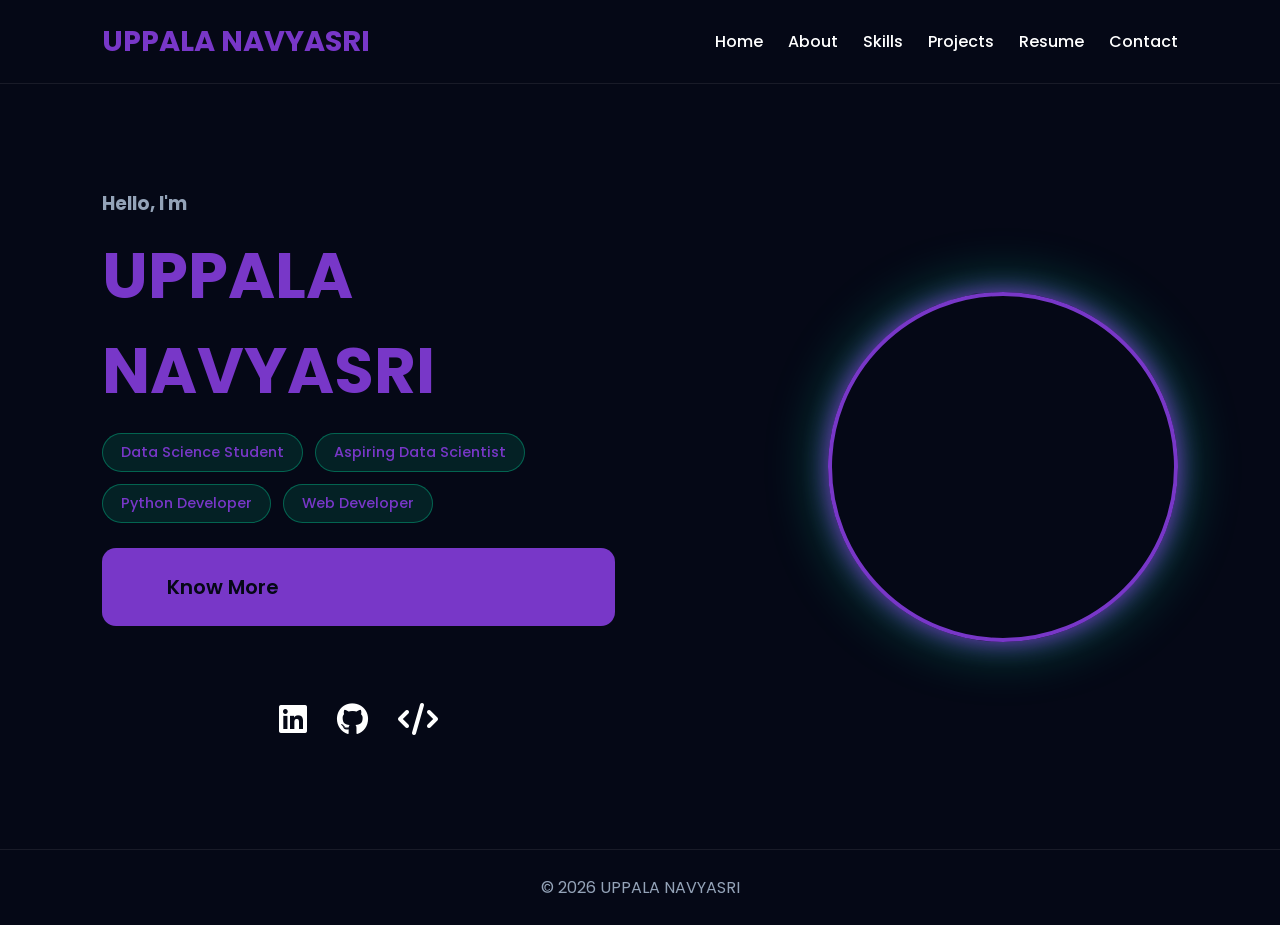
==== index.html @ a3a9b702 "Add files via upload" ====
<!DOCTYPE html>
<html lang="en">
<head>
<meta charset="UTF-8">
<meta name="viewport" content="width=device-width, initial-scale=1.0">

<title>UPPALA NAVYASRI</title>

<link rel="stylesheet" href="style.css">

<link rel="stylesheet"
href="https://cdnjs.cloudflare.com/ajax/libs/font-awesome/6.5.1/css/all.min.css">

<link href="https://fonts.googleapis.com/css2?family=Poppins:wght@300;400;500;600;700&display=swap"
rel="stylesheet">
</head>

<body>

<nav class="navbar">
<div class="logo">UPPALA NAVYASRI</div>

<ul class="nav-links">
<li><a href="index.html">Home</a></li>
<li><a href="about.html">About</a></li>
<li><a href="skills.html">Skills</a></li>
<li><a href="projects.html">Projects</a></li>
<li><a href="resume.html">Resume</a></li>
<li><a href="contact.html">Contact</a></li>
</ul>
</nav>

<section class="hero">
    <div class="hero-left">
        <h3>Hello, I'm</h3>
        <h1>UPPALA NAVYASRI</h1>
        
        <!-- Goals/Tags -->
        <div class="hero-goals">
            <span>Data Science Student</span>
            <span>Aspiring Data Scientist</span>
            <span>Python Developer</span>
            <span>Web Developer</span>
        </div>
        
        
        
        <!-- Larger Know More Button -->
        <a href="#about" class="btn btn-large">Know More</a>
        



<div class="social-icons">

<a href="https://www.linkedin.com/in/navya-sri-2b94ba389" target="_blank">
<i class="fab fa-linkedin"></i>
</a>

<a href="https://github.com/Navya-sri93/" target="_blank">
<i class="fab fa-github"></i>
</a>

<a href="https://leetcode.com/u/uppalanavyasri/" target="_blank">
<i class="fas fa-code"></i>
</a>

</div>

</div>

<div class="hero-right">
<img src="images/profile.png.jpeg" alt="Profile">
</div>

</section>

<footer>
© 2026 UPPALA NAVYASRI
</footer>

</body>
</html>
---- style.css ----
* {
    margin: 0;
    padding: 0;
    box-sizing: border-box;
    font-family: 'Poppins', sans-serif;
}

html {
    scroll-behavior: smooth;
}

body {
    background: #050816;
    color: white;
    min-height: 100vh;
}

/* ===================== */
/* NAVBAR */
/* ===================== */

.navbar {
    display: flex;
    justify-content: space-between;
    align-items: center;
    padding: 20px 8%;
    background: #050816;
    border-bottom: 1px solid rgba(255, 255, 255, 0.08);
    position: sticky;
    top: 0;
    z-index: 1000;
}

.logo {
    color: #7837c8;
    font-size: 1.8rem;
    font-weight: 700;
}

.nav-links {
    list-style: none;
    display: flex;
    gap: 25px;
}

.nav-links a {
    text-decoration: none;
    color: white;
    font-weight: 500;
    transition: 0.3s;
}

.nav-links a:hover {
    color: #7837c8;
}

/* ===================== */
/* HERO SECTION */
/* ===================== */

.hero {
    min-height: 85vh;
    display: flex;
    justify-content: space-between;
    align-items: center;
    padding: 0 8%;
    gap: 50px;
}

.hero-left {
    flex: 1;
    display: flex;
    flex-direction: column;
}

.hero-left h3 {
    color: #94a3b8;
    margin-bottom: 10px;
}

.hero-left h1 {
    font-size: 4rem;
    color: #7837c8;
    margin-bottom: 15px;
}

/* GOALS / TAGLINE STYLING */
.hero-goals {
    display: flex;
    flex-wrap: wrap;
    gap: 12px;
    margin-bottom: 25px;
}

.hero-goals span {
    background: rgba(0, 255, 179, 0.1);
    border: 1px solid rgba(0, 255, 179, 0.3);
    color: #7837c8;
    padding: 8px 18px;
    border-radius: 25px;
    font-size: 0.9rem;
    font-weight: 500;
    transition: 0.3s;
}

.hero-goals span:hover {
    background: rgba(0, 255, 179, 0.2);
    border-color: #7837c8;
    box-shadow: 0 0 15px rgba(0, 255, 179, 0.3);
}

.hero-left p {
    color: #cbd5e1;
    font-size: 1.1rem;
    line-height: 1.8;
    margin-bottom: 25px;
}

/* PROFILE IMAGE - RIGHT TOP TO MIDDLE */
.hero-right {
    flex: 1;
    display: flex;
    justify-content: flex-end;
    align-items: flex-start;
    padding-top: 0;
}

.hero-right img {
    width: 350px;
    height: 350px;
    object-fit: cover;
    border-radius: 50%;
    border: 4px solid #7837c8;
    box-shadow:
        0 0 25px #7837c8,
        0 0 60px rgba(0, 255, 179, 0.4);
    transition: 0.5s;
    position: sticky;
    top: 120px;
}

.hero-right img:hover {
    transform: scale(1.05);
}

/* ===================== */
/* BUTTON - 2.5x LARGER */
/* ===================== */

.btn {
    display: inline-block;
    padding: 20px 55px;
    background: #7837c8;
    color: #050816;
    text-decoration: none;
    font-weight: 600;
    font-size: 1.15rem;
    border-radius: 12px;
    transition: 0.3s;
    margin-bottom: 30px;
}

.btn:hover {
    transform: translateY(-3px);
    box-shadow: 0 0 25px #7837c8;
}

/* KNOW MORE BUTTON - SPECIFIC LARGER SIZE */
.btn-large {
    padding: 24px 65px;
    font-size: 1.25rem;
    border-radius: 14px;
}

/* ===================== */
/* SOCIAL ICONS - CENTERED LAST LINE */
/* ===================== */

.social-icons {
    display: flex;
    justify-content: center;
    gap: 30px;
    margin-top: 40px;
    width: 100%;
}

.social-icons a {
    color: white;
    font-size: 32px;
    transition: 0.4s;
}

.social-icons a:hover {
    color: #7837c8;
    transform: translateY(-5px);
    text-shadow:
        0 0 10px #7837c8,
        0 0 20px#7837c8;
}

/* ===================== */
/* CONTAINER */
/* ===================== */

.container {
    width: 85%;
    margin: auto;
    padding: 70px 0;
}

.container h1 {
    color: #7837c8;
    text-align: center;
    margin-bottom: 40px;
    font-size: 3rem;
}

.container h2 {
    color: #7837c8;
    margin-top: 30px;
    margin-bottom: 20px;
}

/* ===================== */
/* CARDS */
/* ===================== */

.card {
    background: #0f172a;
    border: 1px solid rgba(255, 255, 255, 0.08);
    border-radius: 15px;
    padding: 25px;
    margin-bottom: 20px;
    transition: 0.4s;
}

.card:hover {
    transform: translateY(-8px);
    border-color: #7837c8;
    box-shadow: 0 10px 25px rgba(0, 255, 179, 0.15);
}

.card p {
    color: #cbd5e1;
    line-height: 1.8;
}

/* ===================== */
/* GRID */
/* ===================== */

.grid {
    display: grid;
    grid-template-columns: repeat(auto-fit, minmax(220px, 1fr));
    gap: 20px;
}

/* ===================== */
/* PROJECTS */
/* ===================== */

.project-img{
    width:100%;
    height:auto;

    border-radius:10px;

    border:2px solid rgba(255,255,255,0.08);

    transition:0.3s;
}

.project-img:hover{
    transform:scale(1.02);
}

.card h2 {
    margin-top: 10px;
}

/* ===================== */
/* CONTACT */
/* ===================== */

.contact-card {
    text-align: center;
}

.contact-card h3 {
    color: #7837c8;
    margin-bottom: 10px;
}

.contact-card p {
    color: #cbd5e1;
}

/* ===================== */
/* FOOTER */
/* ===================== */

footer {
    text-align: center;
    padding: 25px;
    border-top: 1px solid rgba(255, 255, 255, 0.08);
    color: #94a3b8;
}

/* ===================== */
/* SCROLLBAR */
/* ===================== */

::-webkit-scrollbar {
    width: 8px;
}

::-webkit-scrollbar-track {
    background: #050816;
}

::-webkit-scrollbar-thumb {
    background: #cb03ad;
    border-radius: 20px;
}

/* ===================== */
/* MOBILE */
/* ===================== */

@media (max-width: 768px) {
    .navbar {
        flex-direction: column;
        gap: 15px;
    }

    .nav-links {
        flex-wrap: wrap;
        justify-content: center;
    }

    .hero {
        flex-direction: column-reverse;
        text-align: center;
        padding: 50px 8%;
    }

    .hero-left h1 {
        font-size: 2.5rem;
    }

    .hero-right {
        justify-content: center;
    }

    .hero-right img {
        width: 250px;
        height: 250px;
        position: static;
    }

    .hero-goals {
        justify-content: center;
    }

    .social-icons {
        justify-content: center;
    }

    .container h1 {
        font-size: 2.2rem;
    }

    .btn {
        padding: 16px 40px;
        font-size: 1rem;
    }

    .btn-large {
        padding: 18px 45px;
        font-size: 1.1rem;
    }
}
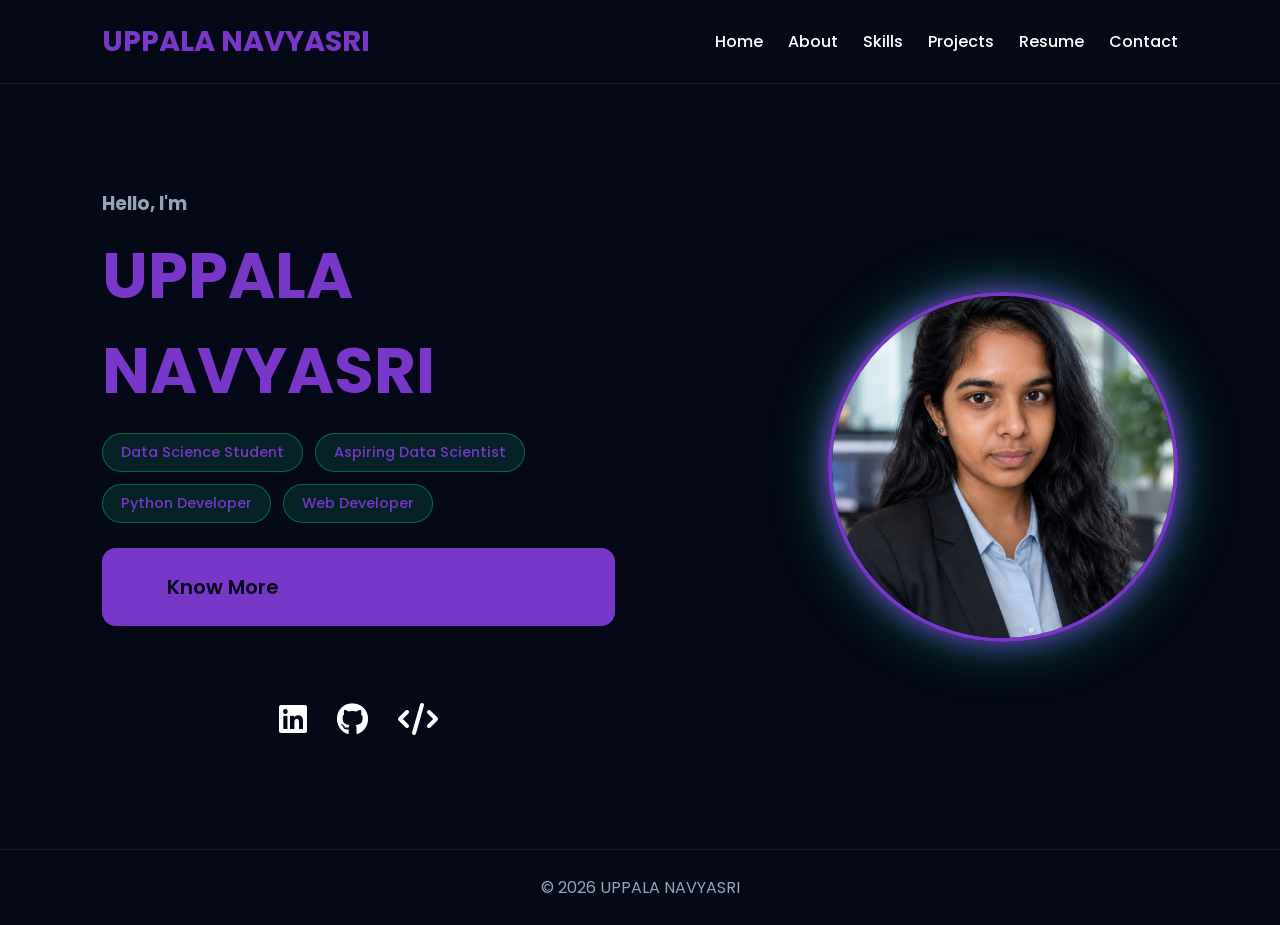
==== commit 3228f686: "Add files via upload" ====
--- a/index.html
+++ b/index.html
@@ -70,7 +70,7 @@
 </div>
 
 <div class="hero-right">
-<img src="images/profile.png.jpeg" alt="Profile">
+<img src="profile.png.jpeg" alt="Profile">
 </div>
 
 </section>
